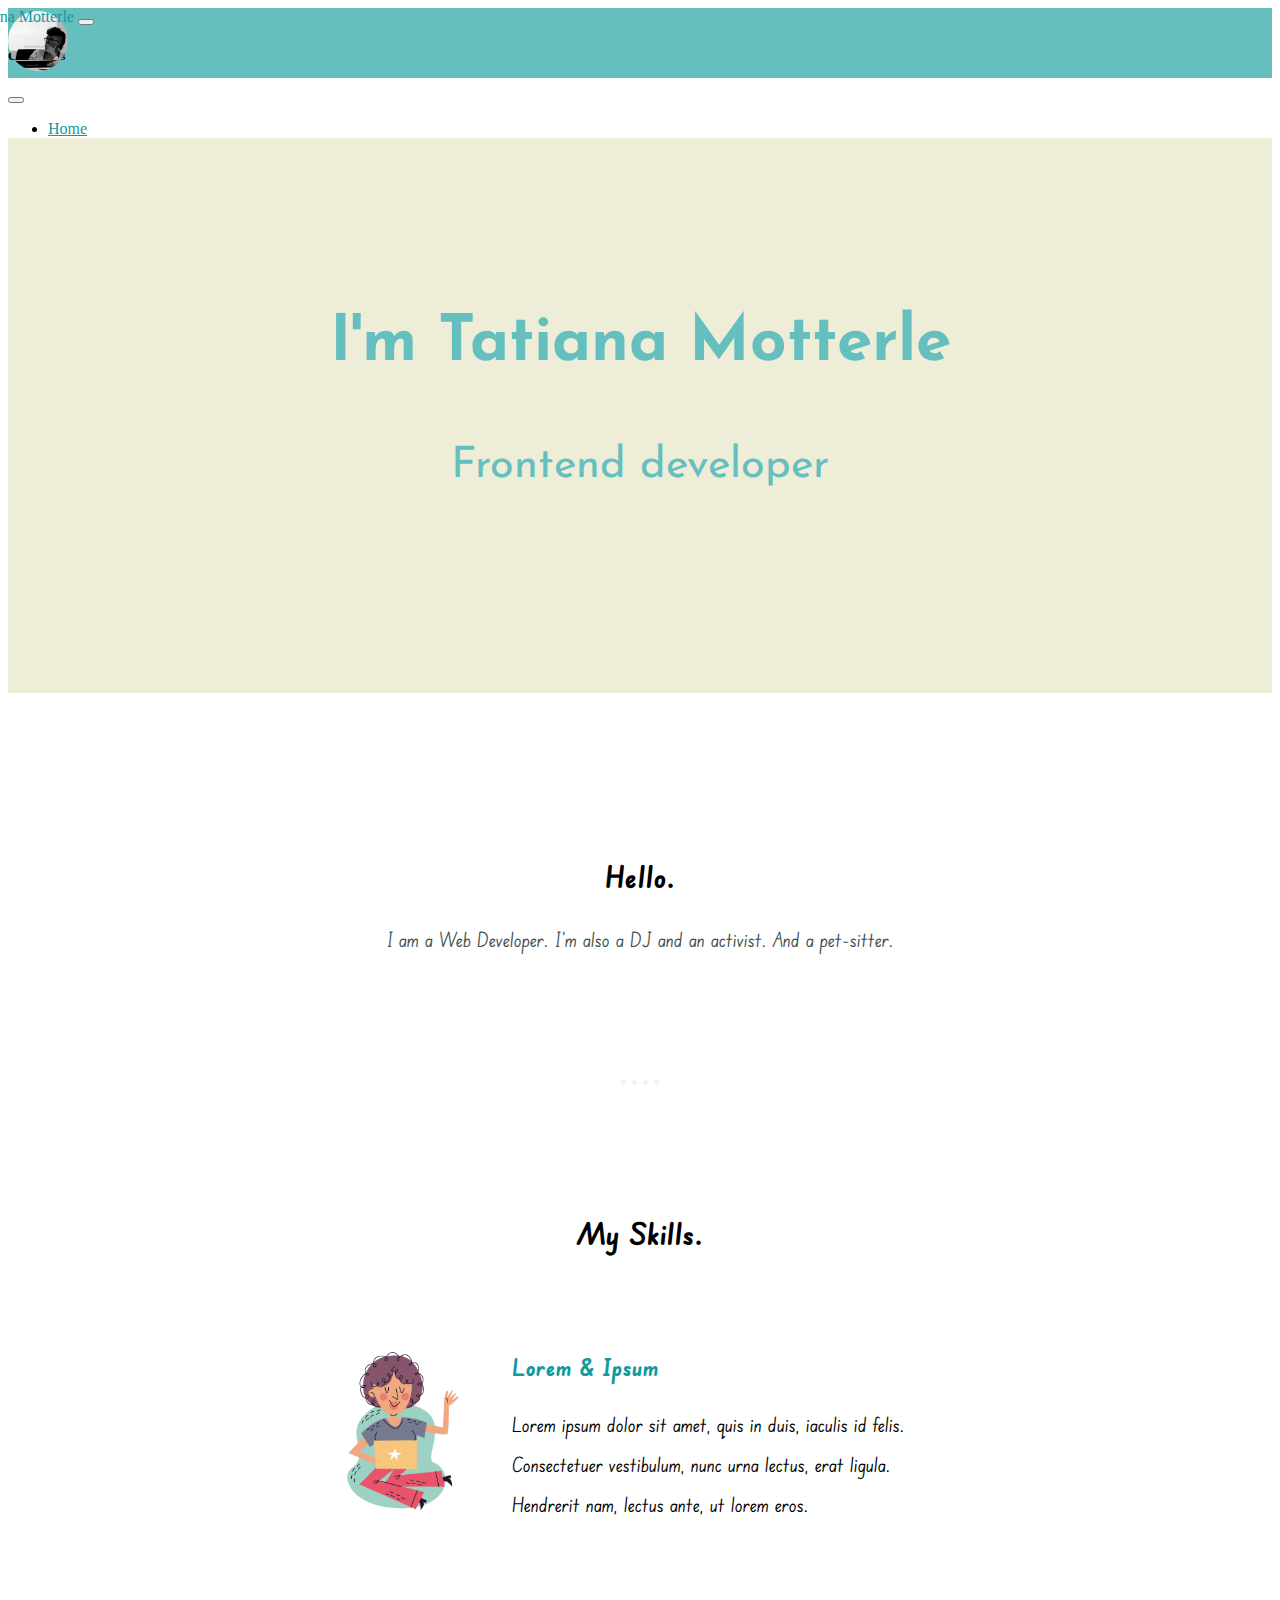
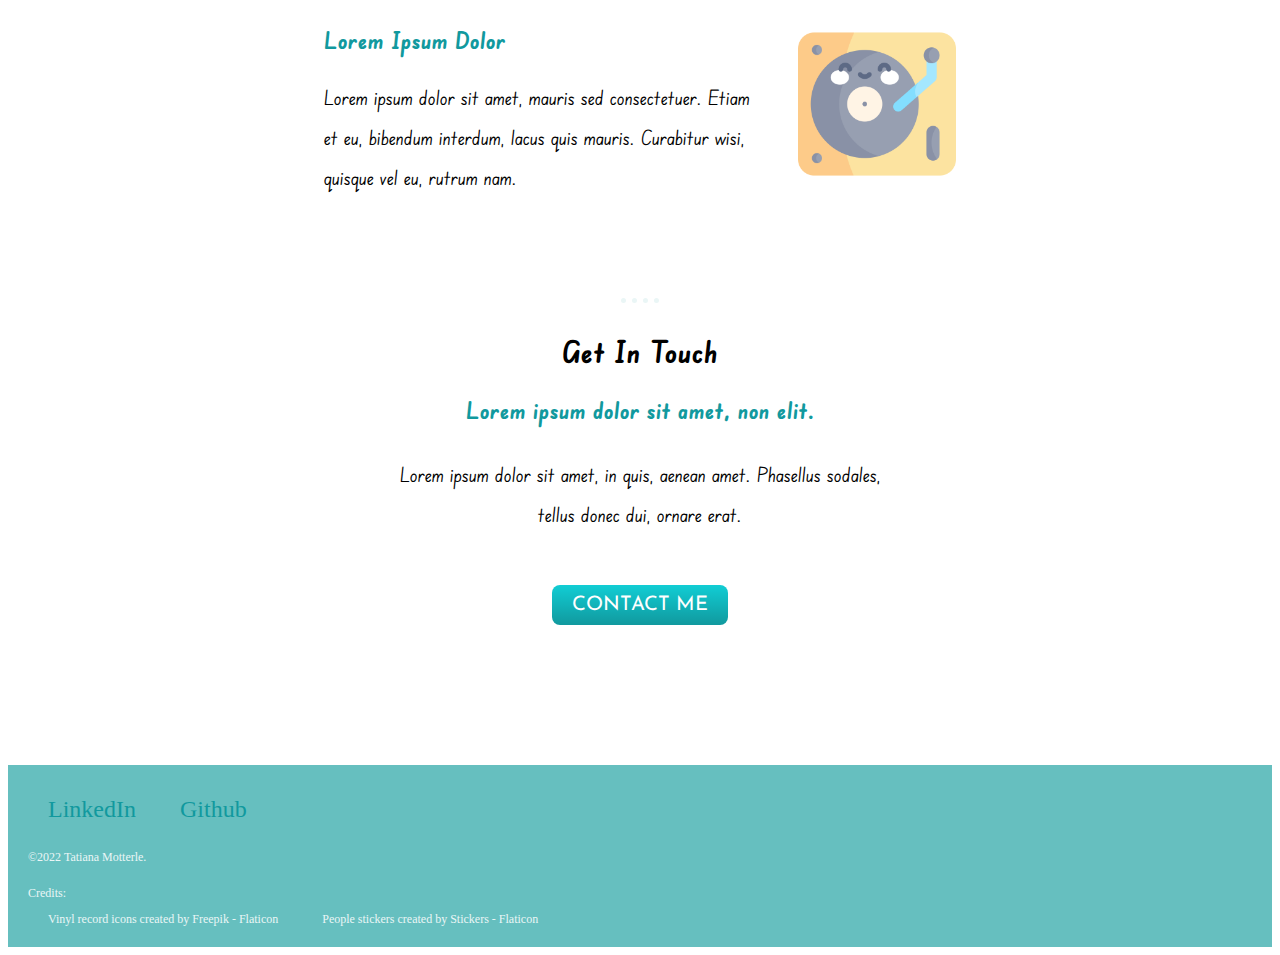
==== Desktop/Portfolio/index.html @ 65fd1235 "Worked on top-container" ====
<!DOCTYPE html>
<html lang="en" dir="ltr">

<head>
  <meta charset="utf-8">
  <meta name="viewport" content="width=device-width, initial-scale=1">
  <title>Tatiana Motterle</title>
  <link rel="stylesheet" href="styles.css">
  <link rel="icon" href="favicon.ico">
  <link rel="preconnect" href="https://fonts.googleapis.com">
<link rel="preconnect" href="https://fonts.gstatic.com" crossorigin>
<link href="https://fonts.googleapis.com/css2?family=Edu+SA+Beginner&display=swap" rel="stylesheet">
<link rel="preconnect" href="https://fonts.googleapis.com">
<link rel="preconnect" href="https://fonts.gstatic.com" crossorigin>
<link href="https://fonts.googleapis.com/css2?family=Edu+SA+Beginner&family=Josefin+Sans:wght@300&display=swap" rel="stylesheet">

<link href="https://cdn.jsdelivr.net/npm/bootstrap@5.2.2/dist/css/bootstrap.min.css" rel="stylesheet" integrity="sha384-Zenh87qX5JnK2Jl0vWa8Ck2rdkQ2Bzep5IDxbcnCeuOxjzrPF/et3URy9Bv1WTRi" crossorigin="anonymous">


</head>

<body>

  <nav class="navbar fixed-top">
    <div class="container">
      <img class="position-absolute top-0 start-0 img-thumbnail profile-pic" src="images\s200_tatiana.motterle.jpg" alt="my picture in b&w">
      <a class="navbar-brand">Tatiana Motterle</a>
      <button class="navbar-toggler" type="button" data-bs-toggle="offcanvas" data-bs-target="#offcanvasNavbar" aria-controls="offcanvasNavbar">
        <span class="navbar-toggler-icon"></span>
      </button>
      <div class="offcanvas offcanvas-end" tabindex="-1" id="offcanvasNavbar" aria-labelledby="offcanvasNavbarLabel">
        <div class="offcanvas-header">
          <h5 class="offcanvas-title" id="offcanvasNavbarLabel">Offcanvas</h5>
          <button type="button" class="btn-close" data-bs-dismiss="offcanvas" aria-label="Close"></button>
        </div>
        <div class="offcanvas-body">
          <ul class="navbar-nav justify-content-end flex-grow-1 pe-3">
            <li class="nav-item">
              <a class="nav-link active" aria-current="page" href="#">Home</a>
            </li>
            <li class="nav-item">
              <a class="nav-link" href="#">Link</a>
            </li>
            <li class="nav-item dropdown">
              <a class="nav-link dropdown-toggle" href="#" role="button" data-bs-toggle="dropdown" aria-expanded="false">
                Dropdown
              </a>
              <ul class="dropdown-menu">
                <li><a class="dropdown-item" href="#">Action</a></li>
                <li><a class="dropdown-item" href="#">Another action</a></li>
                <li>
                  <hr class="dropdown-divider">
                </li>
                <li><a class="dropdown-item" href="#">Something else here</a></li>
              </ul>
            </li>
          </ul>
          </div>
      </div>


    </div>
  </nav>
  
  <div class="top-container container-fluid">
        <h1>I'm Tatiana Motterle</h1>
        <h2>Frontend developer</h2>
  </div>

      
  <div class="middle-container">
    <div class="profile">
      <h2>Hello.</h2>
      <p>I am a Web Developer. I'm also a DJ and an activist. And a pet-sitter.</p>
      <!-- <img class="frontal-picture" src="images\frontal_pic.jpg" alt="Frontal picture"> -->
    </div>
    <hr>
    <div class="skills">
      <h2>My Skills.</h2>
      <div class="skill-row">
        <img class="skill-pic-1" src="images/video-calling.png" alt="">
        <h3>Lorem & Ipsum</h3>
        <p>Lorem ipsum dolor sit amet, quis in duis, iaculis id felis. Consectetuer vestibulum, nunc urna lectus, erat ligula. Hendrerit nam, lectus ante, ut lorem eros.</p>
      </div>
      <div class="skill-row">
        <img class="skill-pic-2" src="images/vinyl.png" alt="">
        <h3>Lorem Ipsum Dolor</h3>
        <p>Lorem ipsum dolor sit amet, mauris sed consectetuer. Etiam et eu, bibendum interdum, lacus quis mauris. Curabitur wisi, quisque vel eu, rutrum nam.</p>
      </div>
    </div>
    <hr>
    <div class="contact-me" style="padding: 0px; margin: 0px">
      <h2>Get In Touch</h2>
      <h3>Lorem ipsum dolor sit amet, non elit.</h3>
      <p class="contact-message">Lorem ipsum dolor sit amet, in quis, aenean amet. Phasellus sodales, tellus donec dui, ornare erat.</p>
      <a class="btn" href="mailto:tatiana.motterle@gmail.com">CONTACT ME</a>
    </div>
  </div>


  <div class="bottom-container-2">
    <a class="footer-link" href="https://www.linkedin.com/in/tatiana-motterle/">LinkedIn</a>
    <a class="footer-link" href="https://github.com/tatimutter/">Github</a>
    <p class="copyright">©2022 Tatiana Motterle.</p>
    <p class="credits">Credits:</p>
    <a class="credits-link" href="https://www.flaticon.com/free-icons/vinyl-record" title="vinyl record icons">Vinyl record icons created by Freepik - Flaticon</a>
    <a class="credits-link" href="https://www.flaticon.com/free-stickers/people" title="people stickers">People stickers created by Stickers - Flaticon</a>
  </div>

  <script src="https://cdn.jsdelivr.net/npm/bootstrap@5.2.2/dist/js/bootstrap.bundle.min.js" integrity="sha384-OERcA2EqjJCMA+/3y+gxIOqMEjwtxJY7qPCqsdltbNJuaOe923+mo//f6V8Qbsw3" crossorigin="anonymous"></script>

</body>

</html>
---- Desktop/Portfolio/styles.css ----
.navbar {
  background-color: #66bfbf;
  height: 70px;

}

.profile-pic {
  width: 60px;
  height: 60px;
  border-radius:50%;
  margin-right: 30px;
  margin-top: 3px;
  position:absolute

}

/* NOT RESPONSIVE! */
.navbar-brand {
  position: relative;
  margin-left: -40px;
  color: #11999E;
}

/* NOT RESPONSIVE! */
.navbar-toggler {
  color: #11999E;
  margin-right: -100px;
}


.top-container {
  position: relative;
  top: 60px;
  padding: 60px 0 200px 0;
  margin: 0;
  text-align: center;
  font-family: 'Josefin Sans', sans-serif;
  background-color: #EDEDD8;
}


.middle-container {
  margin: 100px auto;
  text-align: center;
  position: relative;
  font-family: 'Edu SA Beginner', serif;
  font-size: 20px;
 }


p {
  line-height: 2;
}



hr {
  border-style: none;
  border-top-style: dotted;
  border-top-width: thick;
  border-top-color: #EAF6F6;
  height: 5px;
  width: 3%;
  margin: auto;

}

.skill-row {
  width: 50%;
  margin: 100px auto;
  text-align: left;

}

.skill-pic-1 {
  width: 25%;
  float: left;
  margin-right: 30px;
}

.skill-pic-2 {
  width: 25%;
  float: right;
  margin-left: 30px;
}





.top-container h1 {
  margin: 50px auto 5px auto;;
  font-size: 4rem;
  color: #66BFBF;
  line-height: 3;
}

.top-container h2 {
  font-size: 2.7rem;
  font-family: 'Josefin Sans', sans-serif;
  color: #66BFBF;
  font-weight: normal;
  margin: 5px auto;
}

h3 {
  color: #11999E;
}

a {
  color:#11999E;
}
.top-cloud {
  position: absolute;
  right: 400px;
  top: 0;
  background-color: #A6D1E6;
}

.bottom-cloud {
  position: absolute;
}

.bottom-container {
  margin-bottom: 0;
}

.mountain {
  margin: 0 auto -4.5px;

}

.middle-container-2 {
  background-color: white;
  margin-top: 0;
  margin-bottom: 0;


}

.profile {
  background-color: white;
  padding-top: 100px;
  padding-bottom: 100px;
}

.profile p {
  color: #40514E;
}



.skills {
  padding-top: 100px;

}
.contact-me {
  margin: 0 auto 10px auto;
  background-color: white;
}


.btn {
  background: #11cdd4;
  background-image: -webkit-linear-gradient(top, #11cdd4, #11999e);
  background-image: -moz-linear-gradient(top, #11cdd4, #11999e);
  background-image: -ms-linear-gradient(top, #11cdd4, #11999e);
  background-image: -o-linear-gradient(top, #11cdd4, #11999e);
  background-image: linear-gradient(to bottom, #11cdd4, #11999e);
  -webkit-border-radius: 8;
  -moz-border-radius: 8;
  border-radius: 8px;
  color: #ffffff;
  font-size: 20px;
  padding: 10px 20px 10px 20px;
  text-decoration: none;
  margin: 10px auto 40px auto;
  display: inline-block;
  font-family: 'Josefin Sans', sans-serif;

}

.btn:hover {
  background: #30e3cb;
  background-image: -webkit-linear-gradient(top, #30e3cb, #3498db);
  background-image: -moz-linear-gradient(top, #30e3cb, #3498db);
  background-image: -ms-linear-gradient(top, #30e3cb, #3498db);
  background-image: -o-linear-gradient(top, #30e3cb, #3498db);
  background-image: linear-gradient(to bottom, #30e3cb, #3498db);
  text-decoration: none;
}

.bottom-container-2 {
  margin: 0 auto;
  background-color: #66bfbf;
  padding: 20px;


}


.contact-message {
  width: 40%;
  margin: 30px auto 40px;
}
.copyright {
  color: #EAF6F6;
  font-size: 0.75rem;

}



.footer-link {
  color: #11999E;
  text-decoration: none;
  line-height: 2;
  font-size: 1.5rem;
  margin: 10px 20px;

}

.credits {
  margin: 8px auto 4px;
  color: #EAF6F6;
  font-size: 0.75rem;
}
.credits-link {
  text-decoration: none;
  margin: 10px 20px;
  color: #EAF6F6;
  font-size: 0.75rem;
}
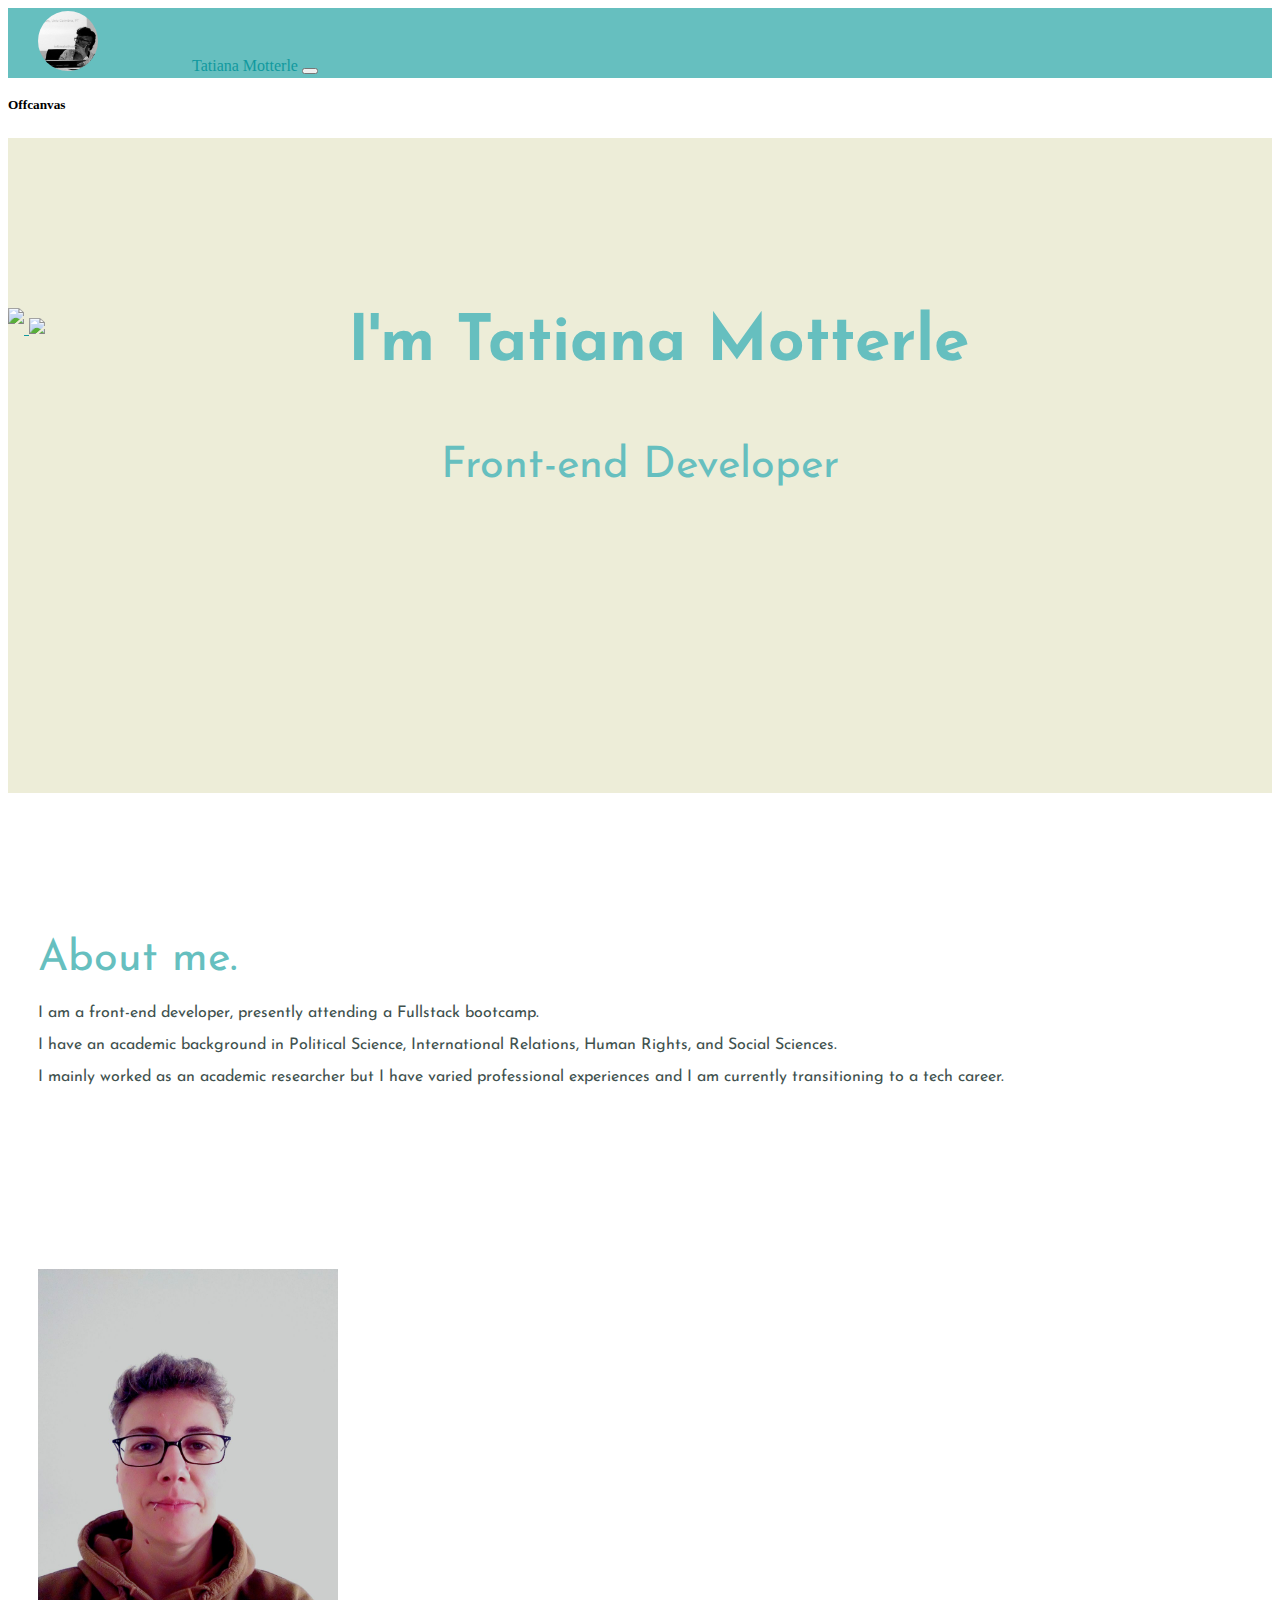
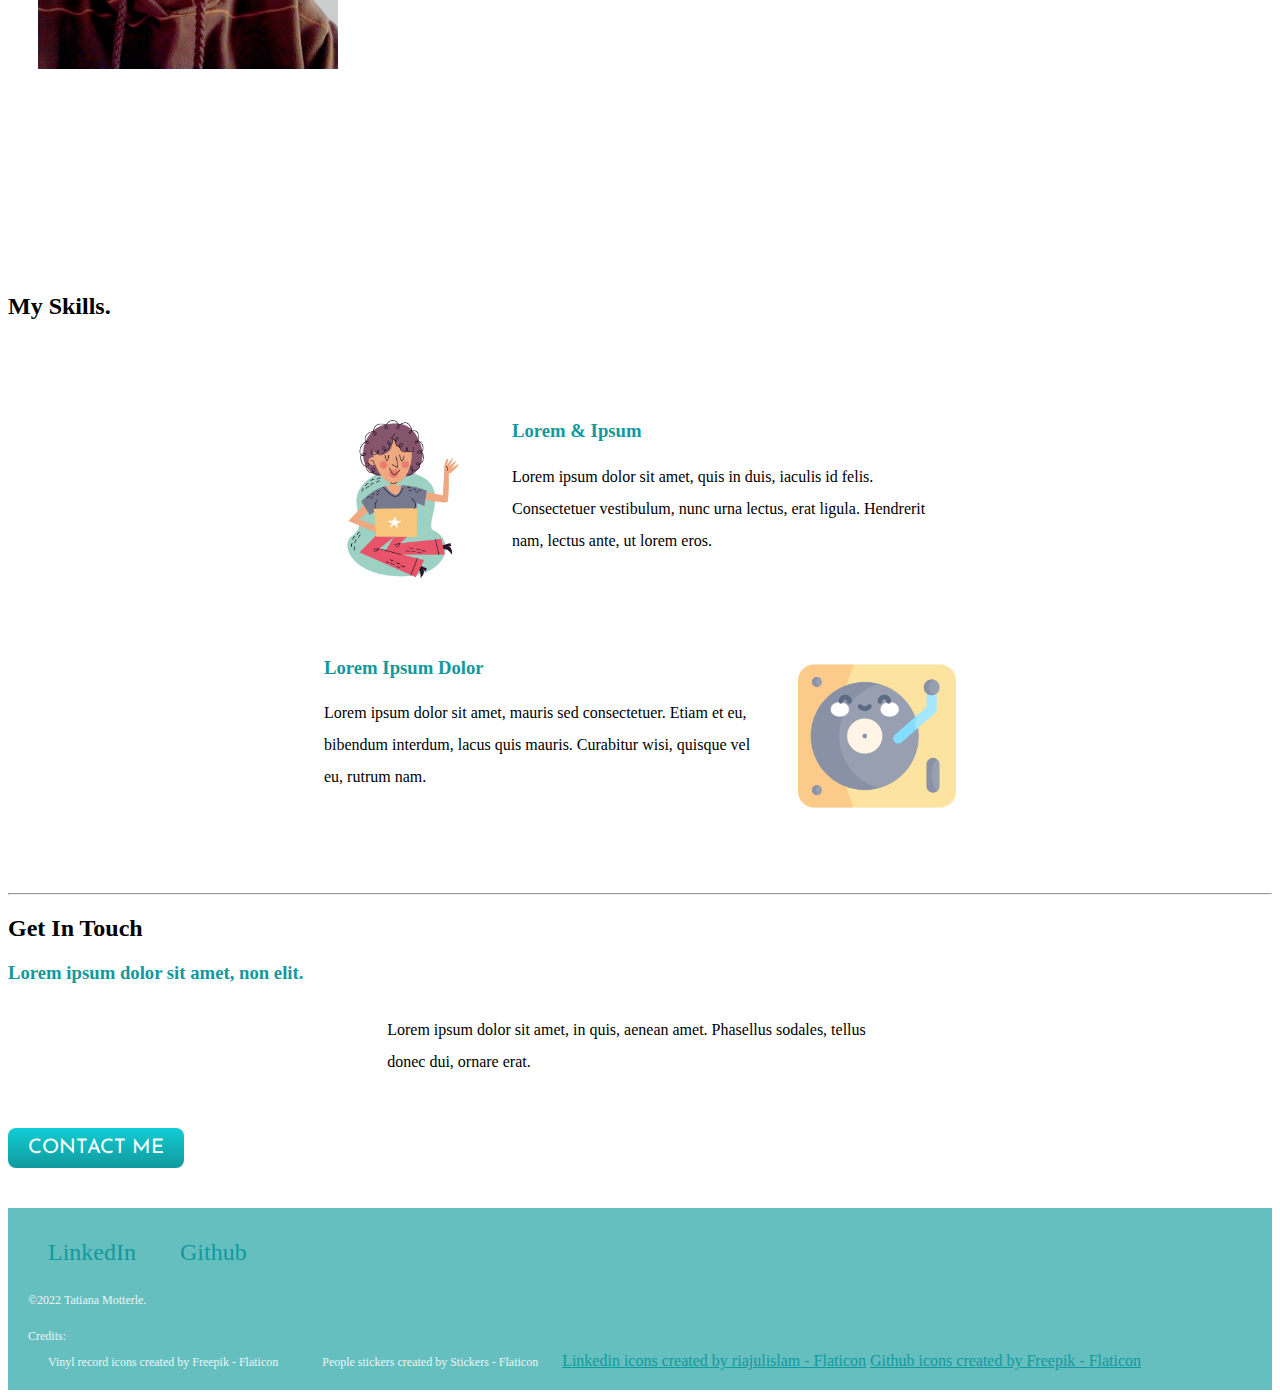
==== commit 48dfd6e8: "Eliminated hr" ====
--- a/Desktop/Portfolio/index.html
+++ b/Desktop/Portfolio/index.html
@@ -21,13 +21,13 @@
 
 <body>
 
-  <nav class="navbar fixed-top">
-    <div class="container">
+  <nav class="navbar fixed-top navbar-expand-lg">
+    <div class="container-fluid">
       <img class="position-absolute top-0 start-0 img-thumbnail profile-pic" src="images\s200_tatiana.motterle.jpg" alt="my picture in b&w">
       <a class="navbar-brand">Tatiana Motterle</a>
-      <button class="navbar-toggler" type="button" data-bs-toggle="offcanvas" data-bs-target="#offcanvasNavbar" aria-controls="offcanvasNavbar">
+       <button class="navbar-toggler" type="button" data-bs-toggle="collapse" data-bs-target="#navbarTogglerDemo02" aria-controls="navbarTogglerDemo02" aria-expanded="false" aria-label="Toggle navigation">
         <span class="navbar-toggler-icon"></span>
-      </button>
+        </button>
       <div class="offcanvas offcanvas-end" tabindex="-1" id="offcanvasNavbar" aria-labelledby="offcanvasNavbarLabel">
         <div class="offcanvas-header">
           <h5 class="offcanvas-title" id="offcanvasNavbarLabel">Offcanvas</h5>
@@ -63,18 +63,37 @@
   </nav>
   
   <div class="top-container container-fluid">
-        <h1>I'm Tatiana Motterle</h1>
-        <h2>Frontend developer</h2>
+    
+        <div class="btn-group-vertical float-sm-start" role="group" aria-label="Vertical button group">
+          <a href="https://www.linkedin.com/in/tatiana-motterle/"><img class="linkedin" src="images/linkedin.png"> </a>
+          <a href="https://github.com/tatimutter"><img class="github" src="images/github.png"> </a>
+        </div>
+        <div class="container-sm">
+          <h1>I'm Tatiana Motterle</h1>
+          <h2>Front-end Developer</h2>
+        </div>
   </div>
+         
+          
+        
+  
 
       
   <div class="middle-container">
-    <div class="profile">
-      <h2>Hello.</h2>
-      <p>I am a Web Developer. I'm also a DJ and an activist. And a pet-sitter.</p>
-      <!-- <img class="frontal-picture" src="images\frontal_pic.jpg" alt="Frontal picture"> -->
+    <div class="row">
+      <div class="col-sm-8 profile">
+        <h2>About me.</h2>
+        <p>I am a front-end developer, presently attending a Fullstack bootcamp. <br> I have an academic background in Political Science, International Relations, Human Rights, and Social Sciences. <br> I mainly worked as an academic researcher but I have varied professional experiences and I am currently transitioning to a tech career.</p>
+      </div>
+      <div class="col-sm-4">
+        <img class="frontal-picture rounded-end" src="images\frontal_pic.jpg" alt="Frontal picture">
+      </div>
     </div>
-    <hr>
+  </div>
+   
+  
+
+
     <div class="skills">
       <h2>My Skills.</h2>
       <div class="skill-row">
@@ -105,6 +124,8 @@
     <p class="credits">Credits:</p>
     <a class="credits-link" href="https://www.flaticon.com/free-icons/vinyl-record" title="vinyl record icons">Vinyl record icons created by Freepik - Flaticon</a>
     <a class="credits-link" href="https://www.flaticon.com/free-stickers/people" title="people stickers">People stickers created by Stickers - Flaticon</a>
+    <a href="https://www.flaticon.com/free-icons/linkedin" title="linkedin icons">Linkedin icons created by riajulislam - Flaticon</a>
+    <a href="https://www.flaticon.com/free-icons/github" title="github icons">Github icons created by Freepik - Flaticon</a>
   </div>
 
   <script src="https://cdn.jsdelivr.net/npm/bootstrap@5.2.2/dist/js/bootstrap.bundle.min.js" integrity="sha384-OERcA2EqjJCMA+/3y+gxIOqMEjwtxJY7qPCqsdltbNJuaOe923+mo//f6V8Qbsw3" crossorigin="anonymous"></script>
--- a/Desktop/Portfolio/styles.css
+++ b/Desktop/Portfolio/styles.css
@@ -9,62 +9,100 @@
   width: 60px;
   height: 60px;
   border-radius:50%;
-  margin-right: 30px;
-  margin-top: 3px;
-  position:absolute
-
-}
-
-/* NOT RESPONSIVE! */
+  margin: 3px auto auto 30px;
+  position: relative;
+
+}
+
 .navbar-brand {
   position: relative;
-  margin-left: -40px;
+  margin-left: 90px;
   color: #11999E;
 }
 
-/* NOT RESPONSIVE! */
 .navbar-toggler {
-  color: #11999E;
-  margin-right: -100px;
+  color: black;
 }
 
 
 .top-container {
   position: relative;
   top: 60px;
-  padding: 60px 0 200px 0;
+  padding: 60px 0 300px 0;
   margin: 0;
   text-align: center;
+  object-position: center;
   font-family: 'Josefin Sans', sans-serif;
   background-color: #EDEDD8;
 }
 
 
+.top-container h1 {
+  margin: 50px auto 5px auto;;
+  font-size: 4rem;
+  color: #66BFBF;
+  line-height: 3;
+}
+
+.top-container h2 {
+  font-size: 2.7rem;
+  font-family: 'Josefin Sans', sans-serif;
+  color: #66BFBF;
+  font-weight: normal;
+  margin: 5px auto;
+}
+
+
+
+.btn-group-vertical {
+  float:left !important;
+  margin-top: 110px;
+  
+}
+
+.linkedin {
+  width: 80px;
+  margin-bottom: 10px;
+}
+
+.github {
+  width: 80px;
+}
+
+
 .middle-container {
-  margin: 100px auto;
-  text-align: center;
-  position: relative;
-  font-family: 'Edu SA Beginner', serif;
-  font-size: 20px;
- }
+  margin: 100px auto 100px 30px;
+  text-align: left;
+  position: relative;
+  font-family: 'Josefin Sans', sans-serif;
+  color: #66BFBF;
+}
+
+ .middle-container h2 {
+  font-size: 2.7rem;
+  font-family: 'Josefin Sans', sans-serif;
+  color: #66BFBF;
+  font-weight: normal;
+  margin: 5px auto;
+  
+}
+
+.middle-container .col-sm-8 {
+  padding-right: 40px;
+}
 
 
 p {
   line-height: 2;
 }
 
-
-
-hr {
-  border-style: none;
-  border-top-style: dotted;
-  border-top-width: thick;
-  border-top-color: #EAF6F6;
-  height: 5px;
-  width: 3%;
-  margin: auto;
-
-}
+.frontal-picture {
+  width: 300px;
+  margin-top: 60px;
+  
+}
+
+
 
 .skill-row {
   width: 50%;
@@ -140,7 +178,7 @@
 }
 
 .profile {
-  background-color: white;
+  
   padding-top: 100px;
   padding-bottom: 100px;
 }
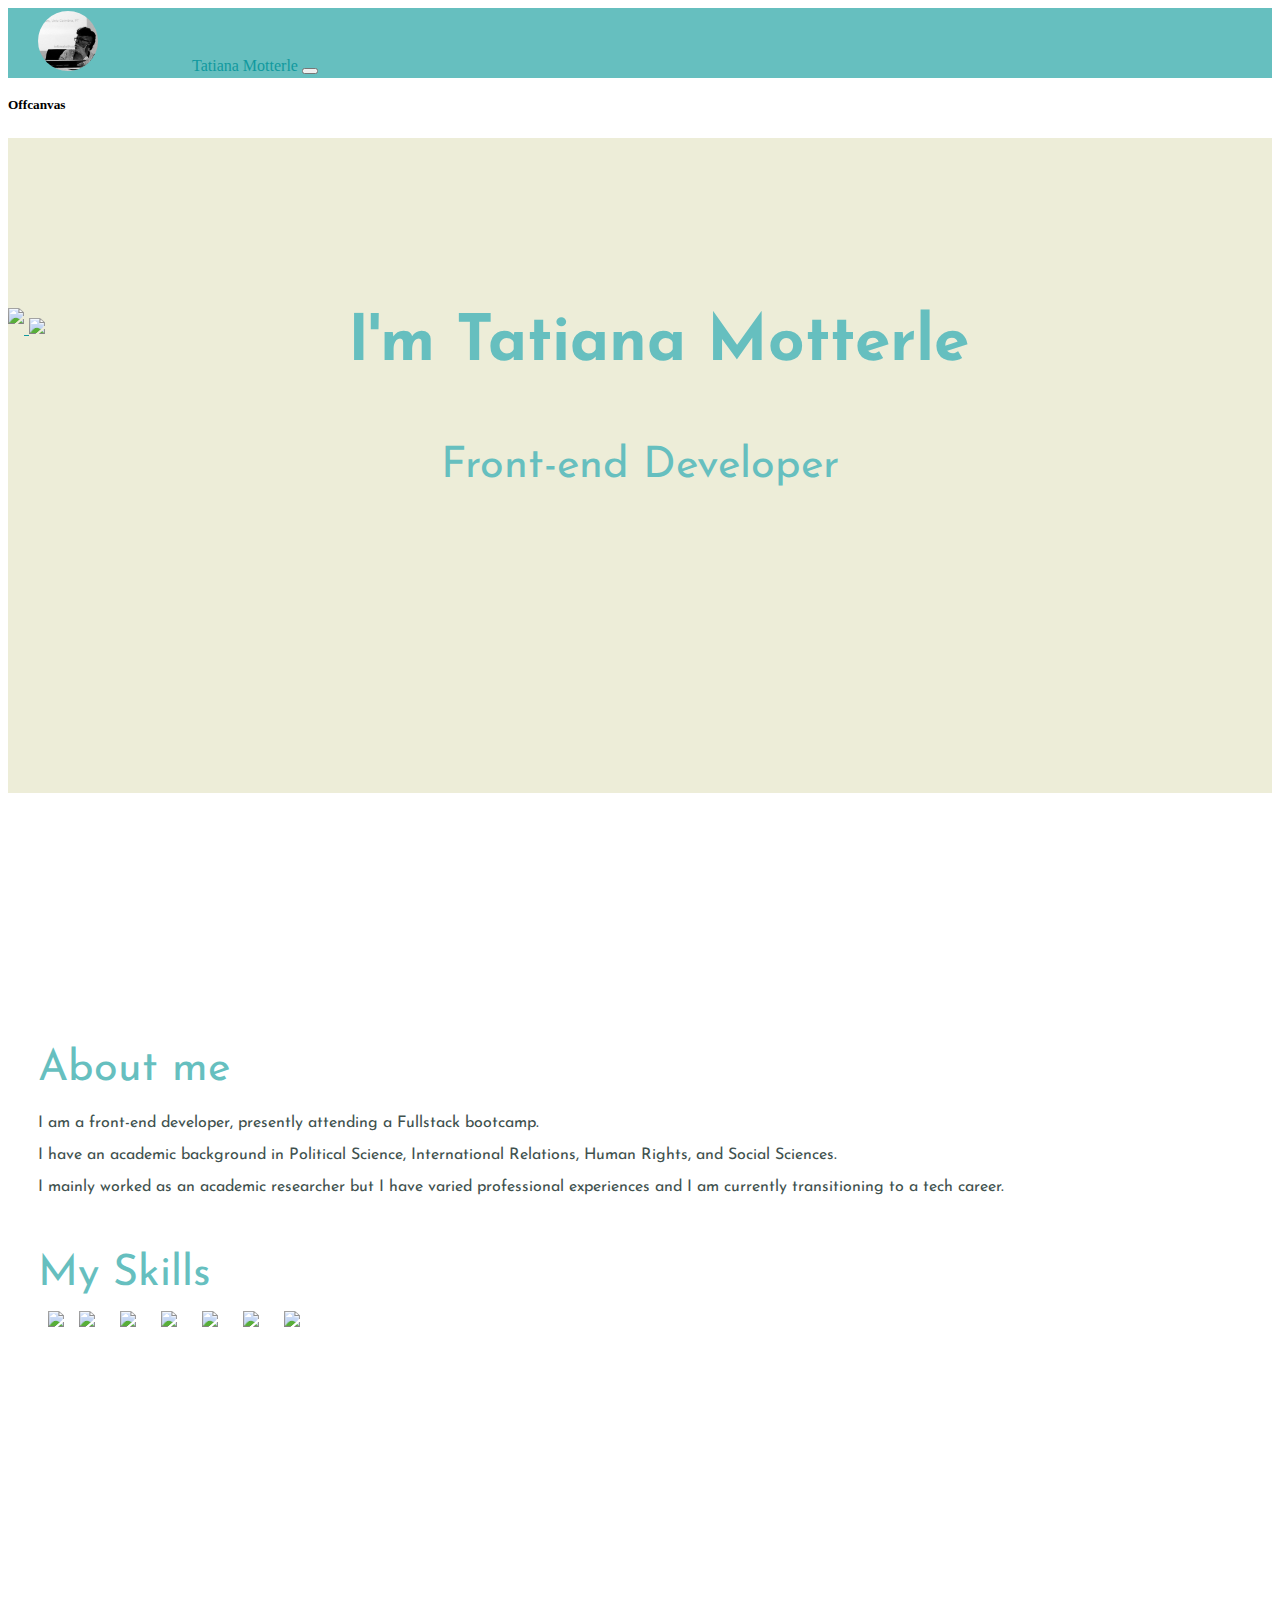
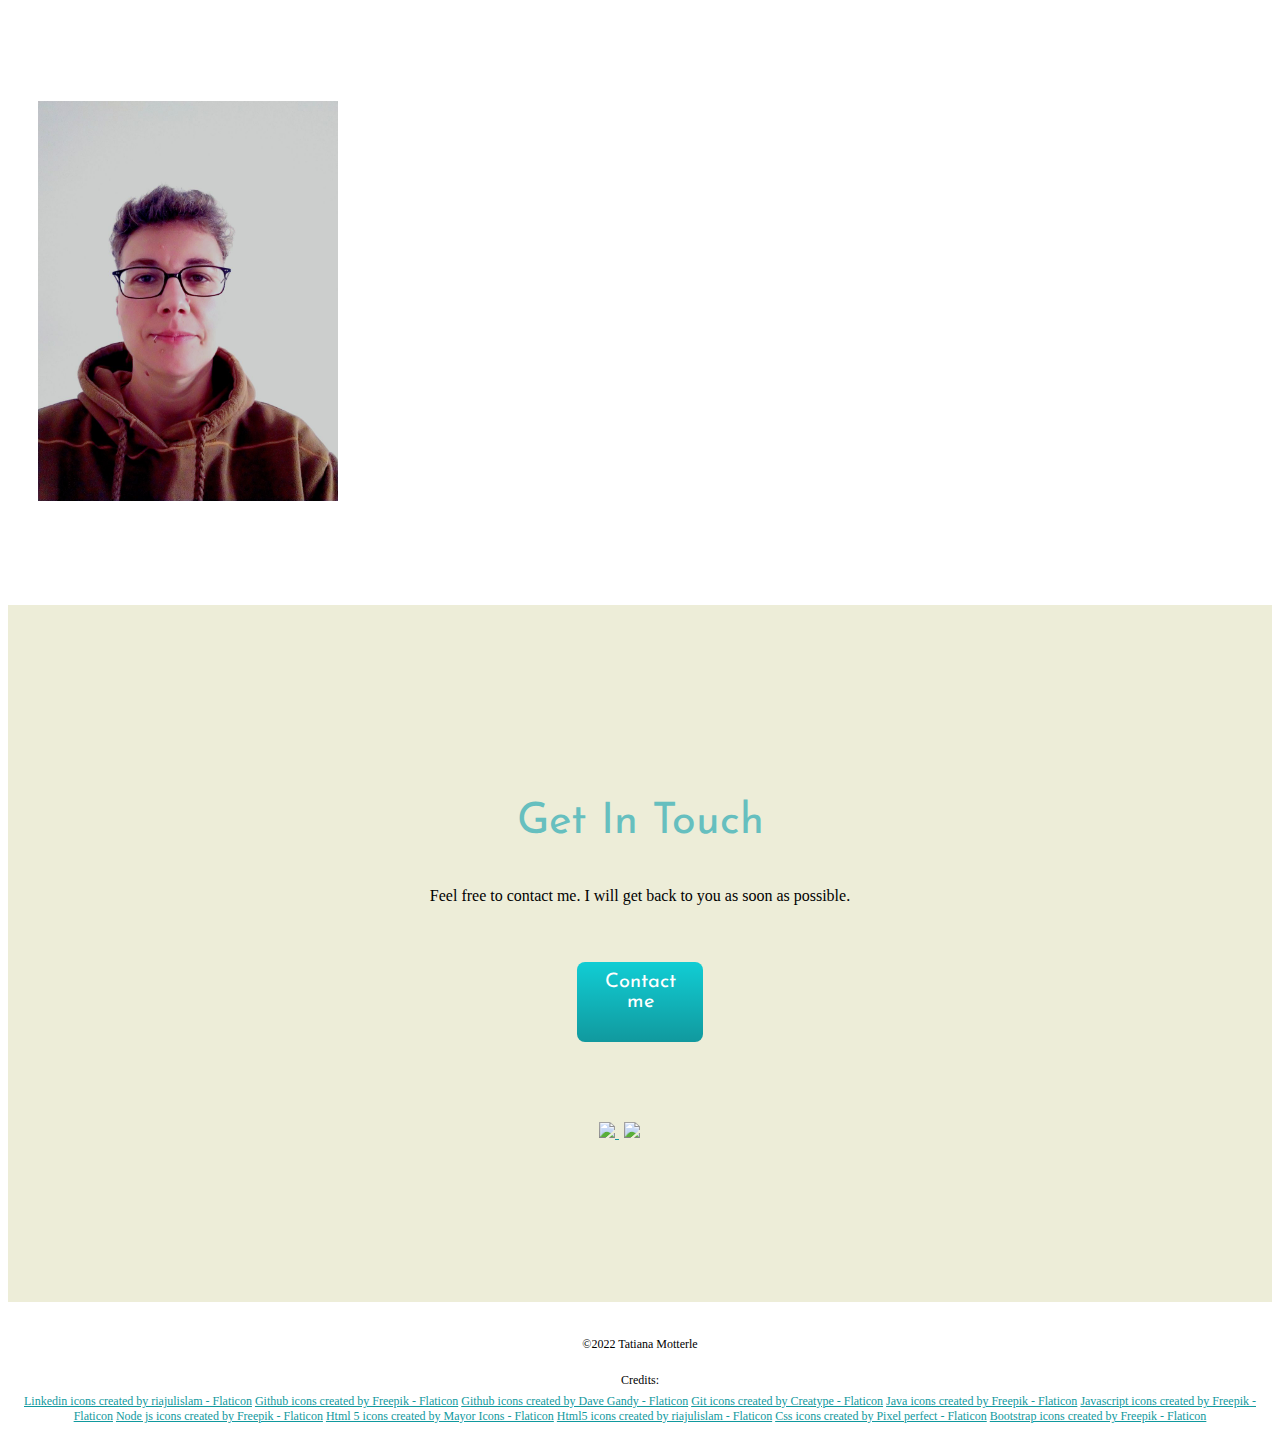
==== commit e913693b: "Last commit with unordered staff" ====
--- a/Desktop/Portfolio/index.html
+++ b/Desktop/Portfolio/index.html
@@ -6,7 +6,7 @@
   <meta name="viewport" content="width=device-width, initial-scale=1">
   <title>Tatiana Motterle</title>
   <link rel="stylesheet" href="styles.css">
-  <link rel="icon" href="favicon.ico">
+  <link rel="icon" href="images\s200_tatiana.motterle.jpg">
   <link rel="preconnect" href="https://fonts.googleapis.com">
 <link rel="preconnect" href="https://fonts.gstatic.com" crossorigin>
 <link href="https://fonts.googleapis.com/css2?family=Edu+SA+Beginner&display=swap" rel="stylesheet">
@@ -39,21 +39,25 @@
               <a class="nav-link active" aria-current="page" href="#">Home</a>
             </li>
             <li class="nav-item">
-              <a class="nav-link" href="#">Link</a>
+              <a class="nav-link active" aria-current="page" href="#middle-container">About</a>
             </li>
-            <li class="nav-item dropdown">
+            <li class="nav-item">
+            <a class="nav-link active" aria-current="page" href="#contact">Contact</a>
+            </li>
+
+            
+                
+                <!-- <li class="nav-item dropdown">
               <a class="nav-link dropdown-toggle" href="#" role="button" data-bs-toggle="dropdown" aria-expanded="false">
-                Dropdown
-              </a>
+                              </a>
               <ul class="dropdown-menu">
-                <li><a class="dropdown-item" href="#">Action</a></li>
-                <li><a class="dropdown-item" href="#">Another action</a></li>
+                
                 <li>
                   <hr class="dropdown-divider">
                 </li>
-                <li><a class="dropdown-item" href="#">Something else here</a></li>
-              </ul>
-            </li>
+                 -->
+                 
+                 
           </ul>
           </div>
       </div>
@@ -79,57 +83,159 @@
   
 
       
-  <div class="middle-container">
+  <div class="middle-container" id="middle-container">
     <div class="row">
       <div class="col-sm-8 profile">
-        <h2>About me.</h2>
+        <h2>About me</h2>
         <p>I am a front-end developer, presently attending a Fullstack bootcamp. <br> I have an academic background in Political Science, International Relations, Human Rights, and Social Sciences. <br> I mainly worked as an academic researcher but I have varied professional experiences and I am currently transitioning to a tech career.</p>
-      </div>
-      <div class="col-sm-4">
+      
+        <div class="skills">
+          <h2>My Skills</h2>
+                      <img class="html" src="images\html-5.png">
+          <img class="css" src="images\css-3.png">
+          <img class="javascript" src="images\java-script-logo.png">
+          <img class="node" src="images\node-js.png">
+          <img class="git" src="images\git.png">
+          <img class="github" src="images\github.png">
+          <img class="bootstrap" src="images\bootstrap.png">
+        </div>
+      </div>  
+        
+        <div class="col-sm-4">
         <img class="frontal-picture rounded-end" src="images\frontal_pic.jpg" alt="Frontal picture">
       </div>
+    
     </div>
-  </div>
+    
+      
+  </div>
+  
+
+<!--   <div class="middle-bottom-container">
+    <h2>My Skills</h2>
+       <div class = "skills">
+        <img class="html" src="images\html-5.png">
+      <img class="css" src="images\css-3.png">
+      <img class="javascript" src="images\java-script-logo.png">
+      <img class="node" src="images\node-js.png">
+      <img class="git" src="images\git.png">
+      <img class="github" src="images\github.png">
+      <img class="bootstrap" src="images\bootstrap.png">
+    </div> -->
    
   
 
 
-    <div class="skills">
-      <h2>My Skills.</h2>
-      <div class="skill-row">
-        <img class="skill-pic-1" src="images/video-calling.png" alt="">
-        <h3>Lorem & Ipsum</h3>
-        <p>Lorem ipsum dolor sit amet, quis in duis, iaculis id felis. Consectetuer vestibulum, nunc urna lectus, erat ligula. Hendrerit nam, lectus ante, ut lorem eros.</p>
-      </div>
-      <div class="skill-row">
-        <img class="skill-pic-2" src="images/vinyl.png" alt="">
-        <h3>Lorem Ipsum Dolor</h3>
-        <p>Lorem ipsum dolor sit amet, mauris sed consectetuer. Etiam et eu, bibendum interdum, lacus quis mauris. Curabitur wisi, quisque vel eu, rutrum nam.</p>
+
+
+  
+  
+  
+
+
+  <!-- <h3>de</h3>
+  <p>HTML5</p>
+      <div class="progress" >
+         <div class="progress-bar progress-bar-striped bg-info" role="progressbar" aria-label="Info striped example" style="width: 90%" aria-valuenow="10" aria-valuemin="0" aria-valuemax="100"></div>
+      </div>
+
+      <p>CSS</p>
+      <div class="progress">
+        
+        <div class="progress-bar progress-bar-striped bg-info" role="progressbar" aria-label="Default striped example" style="width: 90%" aria-valuenow="25" aria-valuemin="0" aria-valuemax="100"></div>
+      </div>
+      
+      <p>Javascrip/node</p>
+      <div class="progress">
+          <div class="progress-bar progress-bar-striped bg-info" role="progressbar" aria-label="Info striped example" style="width: 80%" aria-valuenow="50" aria-valuemin="0" aria-valuemax="100"></div>
+      </div>
+
+      <p>C++</p>
+      <div class="progress">
+         <div class="progress-bar progress-bar-striped bg-info" role="progressbar" aria-label="Info striped example" style="width: 10%" aria-valuenow="75" aria-valuemin="0" aria-valuemax="100"></div>
+      </div>
+
+    <h3>Language</h3>  
+
+      <p>Italian</p>
+      <div class="progress">
+        <div class="progress-bar progress-bar-striped bg-danger" role="progressbar" aria-label="Danger striped example" style="width: 100%" aria-valuenow="100" aria-valuemin="0" aria-valuemax="100"></div>
+      </div>
+      <p>English</p>
+      <div class="progress">
+        <div class="progress-bar progress-bar-striped bg-danger" role="progressbar" aria-label="Danger striped example" style="width: 100%" aria-valuenow="100" aria-valuemin="0" aria-valuemax="100"></div>
+      </div>
+      <p>Portuguese</p>
+      <div class="progress">
+        <div class="progress-bar progress-bar-striped bg-danger" role="progressbar" aria-label="Danger striped example" style="width: 100%" aria-valuenow="100" aria-valuemin="0" aria-valuemax="100"></div>
+      </div>
+      <p>Spanish</p>
+      <div class="progress">
+        <div class="progress-bar progress-bar-striped bg-danger" role="progressbar" aria-label="Danger striped example" style="width: 100%" aria-valuenow="100" aria-valuemin="0" aria-valuemax="100"></div>
+      </div>
+
+      <h3>Soft skills</h3>  
+
+      <p>Italian</p>
+      <div class="progress">
+        <div class="progress-bar progress-bar-striped bg-danger" role="progressbar" aria-label="Danger striped example" style="width: 100%" aria-valuenow="100" aria-valuemin="0" aria-valuemax="100"></div>
+      </div>
+      <p>English</p>
+      <div class="progress">
+        <div class="progress-bar progress-bar-striped bg-danger" role="progressbar" aria-label="Danger striped example" style="width: 100%" aria-valuenow="100" aria-valuemin="0" aria-valuemax="100"></div>
+      </div>
+      <p>Portuguese</p>
+      <div class="progress">
+        <div class="progress-bar progress-bar-striped bg-danger" role="progressbar" aria-label="Danger striped example" style="width: 100%" aria-valuenow="100" aria-valuemin="0" aria-valuemax="100"></div>
+      </div>
+      <p>Spanish</p>
+      <div class="progress">
+        <div class="progress-bar progress-bar-striped bg-danger" role="progressbar" aria-label="Danger striped example" style="width: 100%" aria-valuenow="100" aria-valuemin="0" aria-valuemax="100"></div>
+      </div>
+ -->
+
+
+      
+    
+    <div class="contact" id="contact">
+      <h2>Get In Touch</h2>
+      <h3> </h3>
+      <p class="contact-message">Feel free to contact me. I will get back to you as soon as possible. </p>
+      <a class="btn" href="mailto:tatiana.motterle@gmail.com">Contact me</a>
+
+      <div class="btn-group mr-2" role="group" aria-label="Second group">
+        <a href="https://www.linkedin.com/in/tatiana-motterle/"><img id="linkedin" src="images/linkedin.png"> </a>
+        <a href="https://github.com/tatimutter"><img id="github" src="images/github.png"> </a>
+        
       </div>
     </div>
-    <hr>
-    <div class="contact-me" style="padding: 0px; margin: 0px">
-      <h2>Get In Touch</h2>
-      <h3>Lorem ipsum dolor sit amet, non elit.</h3>
-      <p class="contact-message">Lorem ipsum dolor sit amet, in quis, aenean amet. Phasellus sodales, tellus donec dui, ornare erat.</p>
-      <a class="btn" href="mailto:tatiana.motterle@gmail.com">CONTACT ME</a>
-    </div>
-  </div>
-
-
-  <div class="bottom-container-2">
-    <a class="footer-link" href="https://www.linkedin.com/in/tatiana-motterle/">LinkedIn</a>
-    <a class="footer-link" href="https://github.com/tatimutter/">Github</a>
-    <p class="copyright">©2022 Tatiana Motterle.</p>
+
+    
+
+    
+  
+
+
+  <div class="bottom-container">
+    <p class="copyright">©2022 Tatiana Motterle</p>
     <p class="credits">Credits:</p>
-    <a class="credits-link" href="https://www.flaticon.com/free-icons/vinyl-record" title="vinyl record icons">Vinyl record icons created by Freepik - Flaticon</a>
-    <a class="credits-link" href="https://www.flaticon.com/free-stickers/people" title="people stickers">People stickers created by Stickers - Flaticon</a>
+    <div id="credits-links">
     <a href="https://www.flaticon.com/free-icons/linkedin" title="linkedin icons">Linkedin icons created by riajulislam - Flaticon</a>
     <a href="https://www.flaticon.com/free-icons/github" title="github icons">Github icons created by Freepik - Flaticon</a>
+        <a href="https://www.flaticon.com/free-icons/github" title="github icons">Github icons created by Dave Gandy - Flaticon</a>
+    <a href="https://www.flaticon.com/free-icons/git" title="git icons">Git icons created by Creatype - Flaticon</a>
+    <a href="https://www.flaticon.com/free-icons/java" title="java icons">Java icons created by Freepik - Flaticon</a>
+    <a href="https://www.flaticon.com/free-icons/javascript" title="javascript icons">Javascript icons created by Freepik - Flaticon</a>
+    <a href="https://www.flaticon.com/free-icons/node-js" title="node js icons">Node js icons created by Freepik - Flaticon</a>
+    <a href="https://www.flaticon.com/free-icons/html-5" title="html 5 icons">Html 5 icons created by Mayor Icons - Flaticon</a>
+    <a href="https://www.flaticon.com/free-icons/html5" title="html5 icons">Html5 icons created by riajulislam - Flaticon</a>
+    <a href="https://www.flaticon.com/free-icons/css" title="css icons">Css icons created by Pixel perfect - Flaticon</a>
+    <a href="https://www.flaticon.com/free-icons/bootstrap" title="bootstrap icons">Bootstrap icons created by Freepik - Flaticon</a>
+  </div>
   </div>
 
   <script src="https://cdn.jsdelivr.net/npm/bootstrap@5.2.2/dist/js/bootstrap.bundle.min.js" integrity="sha384-OERcA2EqjJCMA+/3y+gxIOqMEjwtxJY7qPCqsdltbNJuaOe923+mo//f6V8Qbsw3" crossorigin="anonymous"></script>
-
+  
 </body>
 
 </html>
--- a/Desktop/Portfolio/styles.css
+++ b/Desktop/Portfolio/styles.css
@@ -37,20 +37,20 @@
 }
 
 
-.top-container h1 {
+h1 {
   margin: 50px auto 5px auto;;
   font-size: 4rem;
   color: #66BFBF;
-  line-height: 3;
-}
-
-.top-container h2 {
-  font-size: 2.7rem;
-  font-family: 'Josefin Sans', sans-serif;
-  color: #66BFBF;
-  font-weight: normal;
+  line-height: 2.5;
+}
+
+/* h2 {
+  font-size: 2.7rem;
+  font-family: 'Josefin Sans', sans-serif;
+  color: #66BFBF;
   margin: 5px auto;
-}
+  font-weight: 400;
+} */
 
 
 
@@ -71,11 +71,12 @@
 
 
 .middle-container {
-  margin: 100px auto 100px 30px;
+  margin: 150px auto 100px 30px;
   text-align: left;
-  position: relative;
-  font-family: 'Josefin Sans', sans-serif;
-  color: #66BFBF;
+  position: relative; 
+  font-family: 'Josefin Sans', sans-serif;
+  color: #66BFBF;
+  padding-top: 90px;
 }
 
  .middle-container h2 {
@@ -88,6 +89,7 @@
 }
 
 .middle-container .col-sm-8 {
+  margin-top: -30px;
   padding-right: 40px;
 }
 
@@ -104,7 +106,7 @@
 
 
 
-.skill-row {
+/* .skill-row {
   width: 50%;
   margin: 100px auto;
   text-align: left;
@@ -121,7 +123,7 @@
   width: 25%;
   float: right;
   margin-left: 30px;
-}
+} */
 
 
 
@@ -140,7 +142,7 @@
   color: #66BFBF;
   font-weight: normal;
   margin: 5px auto;
-}
+} 
 
 h3 {
   color: #11999E;
@@ -160,22 +162,14 @@
   position: absolute;
 }
 
-.bottom-container {
-  margin-bottom: 0;
-}
+
 
 .mountain {
   margin: 0 auto -4.5px;
 
 }
 
-.middle-container-2 {
-  background-color: white;
-  margin-top: 0;
-  margin-bottom: 0;
-
-
-}
+
 
 .profile {
   
@@ -187,17 +181,75 @@
   color: #40514E;
 }
 
-
-
+.middle-bottom-container {
+  position: relative;
+  top: 60px;
+  padding: 60px 0 300px 0;
+  margin-bottom: 200px;
+  text-align: center;
+  object-position: center;
+  font-family: 'Josefin Sans', sans-serif;
+  background-color: #EDEDD8;
+
+}
+
+.middle-bottom-container {
+  padding-top: 100px;
+
+}
+
+.middle-bottom-container h2 {
+  font-size: 2.7rem;
+  font-family: 'Josefin Sans', sans-serif;
+  color: #66BFBF;
+  font-weight: normal;
+  margin: 5px auto;
+} 
+
+/* .skills h3 {
+  color: #66BFBF;
+  text-align: left;
+  margin-top: 40px;
+  margin-bottom: 5px;
+}
+ */
 .skills {
-  padding-top: 100px;
-
-}
-.contact-me {
+ text-align: left;
+margin: 50px 100px 200px 0px;
+
+} 
+
+
+
+.skills img {
+  margin:10px 10px 10px 10px;
+  width: 60px;
+  align-items: left;
+}
+
+.skills .html {
+  width: 75px;
+  margin-right: 0;
+}
+
+
+.contact {
   margin: 0 auto 10px auto;
-  background-color: white;
-}
-
+  background-color: #EDEDD8;
+  text-align: center;
+  padding-top:120px;
+  padding-bottom: 220px;
+ 
+}
+
+.contact h2 {
+  font-size: 2.7rem;
+  font-family: 'Josefin Sans', sans-serif;
+  color: #66BFBF;
+  font-weight: normal;
+  text-align: center;
+  padding-top: 40px
+}
 
 .btn {
   background: #11cdd4;
@@ -211,12 +263,13 @@
   border-radius: 8px;
   color: #ffffff;
   font-size: 20px;
-  padding: 10px 20px 10px 20px;
+  padding: 10px 20px 30px 20px;
   text-decoration: none;
-  margin: 10px auto 40px auto;
-  display: inline-block;
-  font-family: 'Josefin Sans', sans-serif;
-
+  margin: 10px 45% 40px 45%;
+  display: inline-block ;
+  font-family: 'Josefin Sans', sans-serif;
+  align-self: center;
+  
 }
 
 .btn:hover {
@@ -229,44 +282,61 @@
   text-decoration: none;
 }
 
-.bottom-container-2 {
-  margin: 0 auto;
-  background-color: #66bfbf;
-  padding: 20px;
-
-
-}
+
 
 
 .contact-message {
   width: 40%;
   margin: 30px auto 40px;
 }
+
+
+.mr-2 {
+  float:right !important;
+  margin-top: 40px;
+  
+}
+
+.mr-2 img {
+  width: 40px;
+  
+}
+
+
+#github {
+  margin-right: 632px;
+  margin-left: 5px;
+  
+}
+
+.bottom-container {
+  margin-top: 30px;
+  margin-bottom: 20px;
+  text-align: center;
+}
+
 .copyright {
+  color: black;
+  font-size: 0.75rem;
+  text-align: center;
+
+}
+
+
+.credits {
+  margin: 5px auto 2px auto;
+  color: black;
+  font-size: 0.75rem;
+  text-align: center;
+}
+
+
+#credits-links {
+  text-decoration: none;
+  margin: 0;
   color: #EAF6F6;
   font-size: 0.75rem;
-
-}
-
-
-
-.footer-link {
-  color: #11999E;
-  text-decoration: none;
-  line-height: 2;
-  font-size: 1.5rem;
-  margin: 10px 20px;
-
-}
-
-.credits {
-  margin: 8px auto 4px;
-  color: #EAF6F6;
-  font-size: 0.75rem;
-}
-.credits-link {
-  text-decoration: none;
-  margin: 10px 20px;
-  color: #EAF6F6;
-  font-size: 0.75rem;
-}
+}
+
+
+
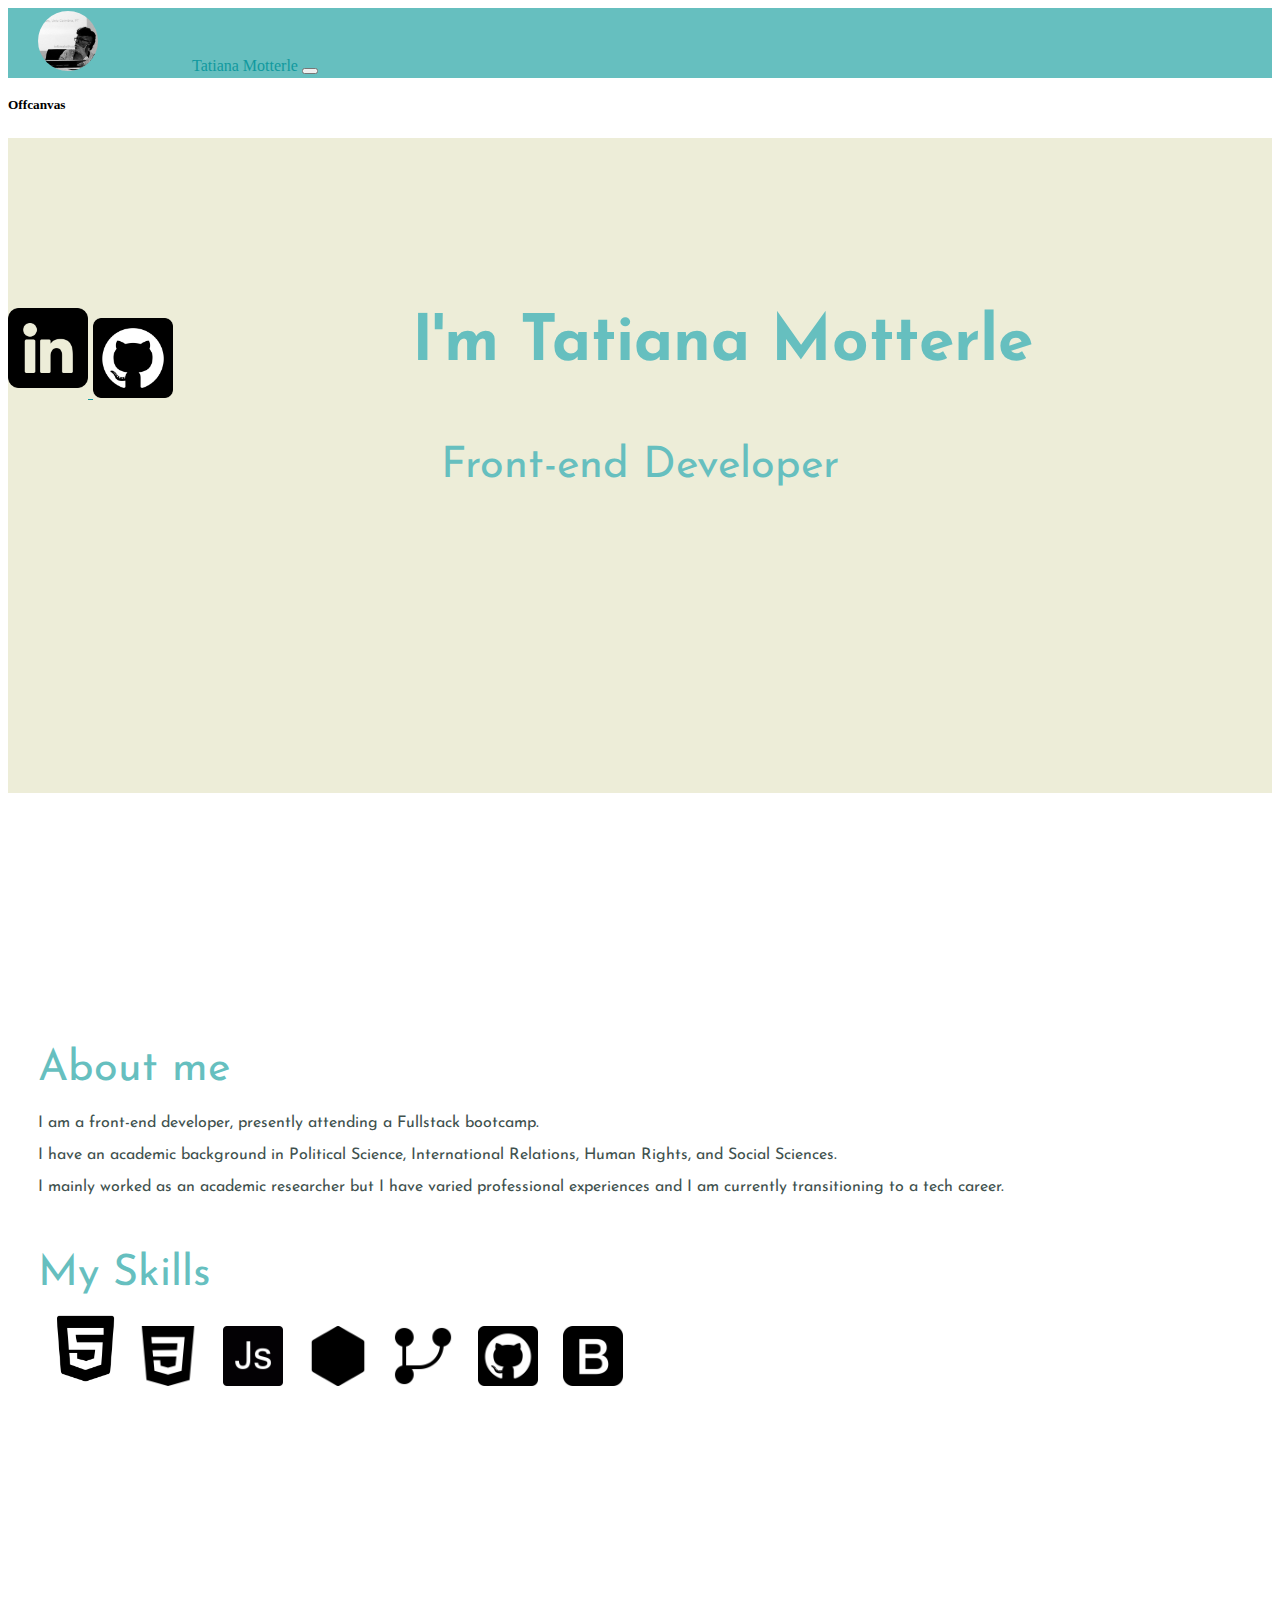
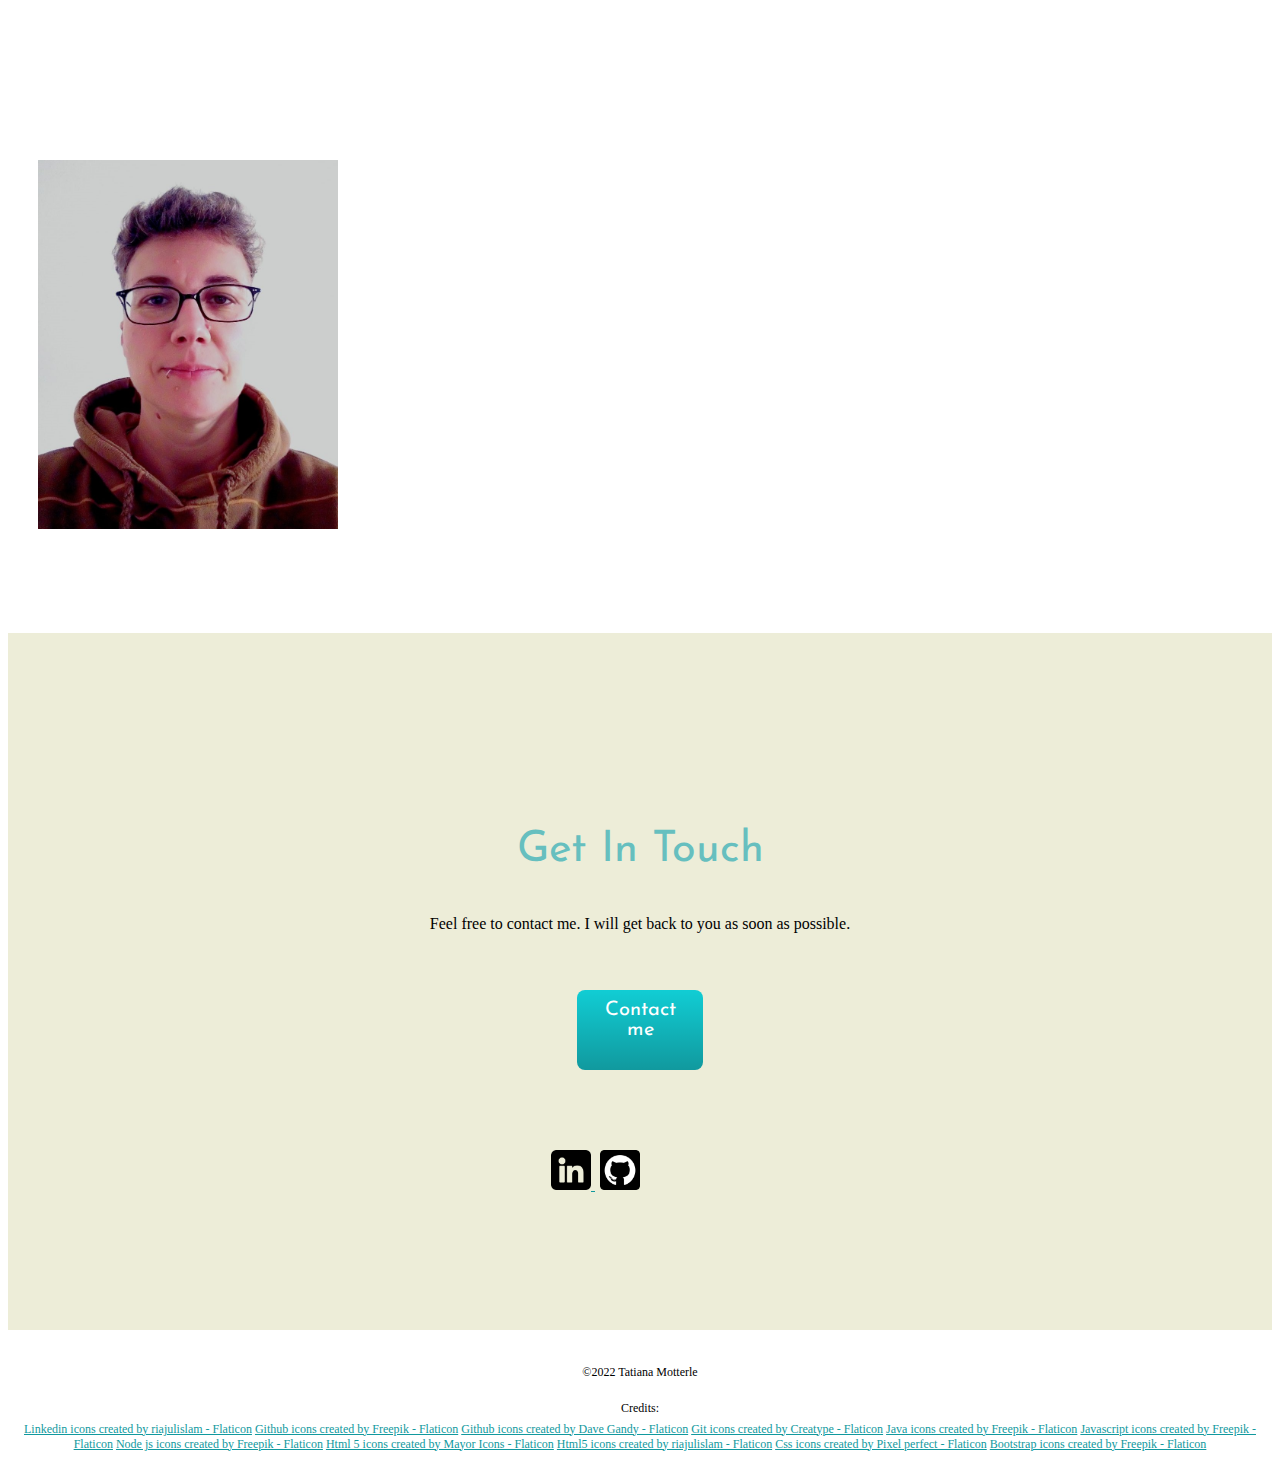
==== commit 585c19d0: "Last commit - with commented pieces" ====
--- a/Desktop/Portfolio/index.html
+++ b/Desktop/Portfolio/index.html
@@ -54,7 +54,8 @@
                 
                 <li>
                   <hr class="dropdown-divider">
-                </li>
+                </li> 
+                cambiamento a caso per fare nuovo commit
                  -->
                  
                  
--- a/Desktop/Portfolio/styles.css
+++ b/Desktop/Portfolio/styles.css
@@ -338,5 +338,4 @@
   font-size: 0.75rem;
 }
 
-
-
+// cambiamento a caso per nuovo commit //
